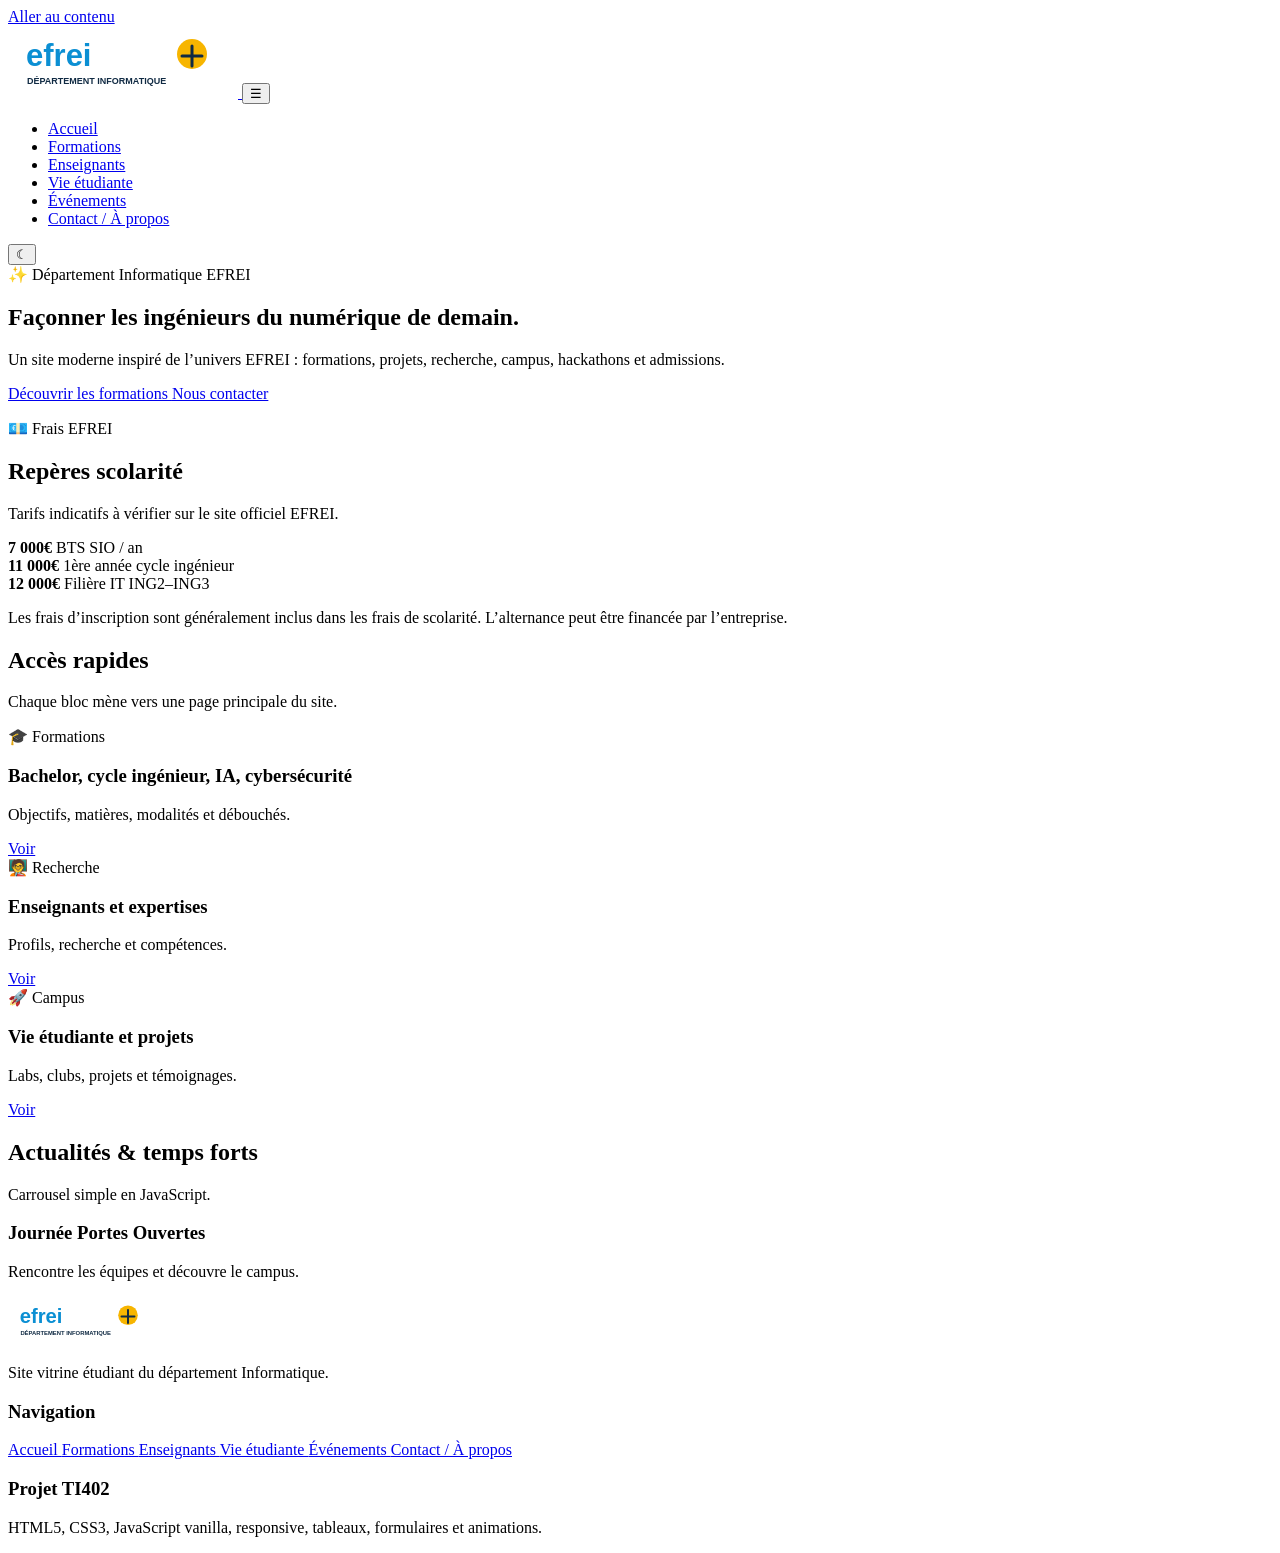
==== Html/index.html @ 4a58a8b4 "Envoi HTML et Assets uniquement" ====
<!DOCTYPE html>
<html lang="fr">
 <head>
  <meta charset="utf-8"/>
  <meta content="width=device-width, initial-scale=1.0" name="viewport"/>
  <title>
   Accueil - EFREI Informatique
  </title>
  <link href="../css/style.css" rel="stylesheet"/>
 </head>
 <body>
  <a class="skip-link" href="#contenu">
   Aller au contenu
  </a>
  <header class="site-header">
   <div class="container nav">
    <a class="brand" href="index.html">
     <img alt="Logo EFREI D&eacute;partement Informatique" src="../assets/site_efrei_ameliore/assets/img/logo-efrei.svg"/>
    </a>
    <button aria-controls="navLinks" aria-expanded="false" class="icon-btn menu-btn" id="menuBtn">
     ☰
    </button>
    <ul class="nav-links" id="navLinks">
     <li>
      <a class="active" href="index.html">
       Accueil
      </a>
     </li>
     <li>
      <a class="" href="formations.html">
       Formations
      </a>
     </li>
     <li>
      <a class="" href="enseignants.html">
       Enseignants
      </a>
     </li>
     <li>
      <a class="" href="vie-etudiante.html">
       Vie &eacute;tudiante
      </a>
     </li>
     <li>
      <a class="" href="evenements.html">
       &Eacute;v&eacute;nements
      </a>
     </li>
     <li>
      <a class="" href="contact.html">
       Contact / &Agrave; propos
      </a>
     </li>
    </ul>
    <button aria-label="Changer le th&egrave;me" class="icon-btn" id="themeBtn">
     ☾
    </button>
   </div>
  </header>
  <main id="contenu">
   <section class="hero">
    <div class="container hero-grid">
     <div>
      <span class="badge">
       ✨ D&eacute;partement Informatique EFREI
      </span>
      <h1>
       Fa&ccedil;onner les ing&eacute;nieurs du num&eacute;rique de demain.
      </h1>
      <p>
       Un site moderne inspir&eacute; de l&rsquo;univers EFREI : formations, projets, recherche, campus, hackathons et admissions.
      </p>
      <p>
       <a class="btn" href="formations.html">
        D&eacute;couvrir les formations
       </a>
       <a class="btn secondary" href="contact.html">
        Nous contacter
       </a>
      </p>
     </div>
     <div class="hero-card reveal price-card">
      <div class="price-head">
       <span class="badge">
        💶 Frais EFREI
       </span>
       <h2>
        Rep&egrave;res scolarit&eacute;
       </h2>
       <p>
        Tarifs indicatifs &agrave; v&eacute;rifier sur le site officiel EFREI.
       </p>
      </div>
      <div class="price-list">
       <div>
        <strong>
         7 000&euro;
        </strong>
        <span>
         BTS SIO / an
        </span>
       </div>
       <div>
        <strong>
         11 000&euro;
        </strong>
        <span>
         1&egrave;re ann&eacute;e cycle ing&eacute;nieur
        </span>
       </div>
       <div>
        <strong>
         12 000&euro;
        </strong>
        <span>
         Fili&egrave;re IT ING2&ndash;ING3
        </span>
       </div>
      </div>
      <p class="price-note">
       Les frais d&rsquo;inscription sont g&eacute;n&eacute;ralement inclus dans les frais de scolarit&eacute;. L&rsquo;alternance peut &ecirc;tre financ&eacute;e par l&rsquo;entreprise.
      </p>
     </div>
    </div>
   </section>
   <section>
    <div class="container">
     <h2 class="section-title">
      Acc&egrave;s rapides
     </h2>
     <p class="section-lead">
      Chaque bloc m&egrave;ne vers une page principale du site.
     </p>
     <div class="grid">
      <article class="card reveal">
       <span class="pill">
        🎓 Formations
       </span>
       <h3>
        Bachelor, cycle ing&eacute;nieur, IA, cybers&eacute;curit&eacute;
       </h3>
       <p>
        Objectifs, mati&egrave;res, modalit&eacute;s et d&eacute;bouch&eacute;s.
       </p>
       <a class="btn secondary" href="formations.html">
        Voir
       </a>
      </article>
      <article class="card reveal">
       <span class="pill">
        🧑&zwj;🏫 Recherche
       </span>
       <h3>
        Enseignants et expertises
       </h3>
       <p>
        Profils, recherche et comp&eacute;tences.
       </p>
       <a class="btn secondary" href="enseignants.html">
        Voir
       </a>
      </article>
      <article class="card reveal">
       <span class="pill">
        🚀 Campus
       </span>
       <h3>
        Vie &eacute;tudiante et projets
       </h3>
       <p>
        Labs, clubs, projets et t&eacute;moignages.
       </p>
       <a class="btn secondary" href="vie-etudiante.html">
        Voir
       </a>
      </article>
     </div>
    </div>
   </section>
   <section>
    <div class="container split">
     <div>
      <h2 class="section-title">
       Actualit&eacute;s &amp; temps forts
      </h2>
      <p class="section-lead">
       Carrousel simple en JavaScript.
      </p>
     </div>
     <div class="card reveal">
      <div class="slide">
       <h3>
        Journ&eacute;e Portes Ouvertes
       </h3>
       <p>
        Rencontre les &eacute;quipes et d&eacute;couvre le campus.
       </p>
      </div>
      <div class="slide" style="display:none">
       <h3>
        Atelier IA g&eacute;n&eacute;rative
       </h3>
       <p>
        Mini-conf&eacute;rence sur les usages de l&rsquo;IA.
       </p>
      </div>
      <div class="slide" style="display:none">
       <h3>
        Hackathon Cyber
       </h3>
       <p>
        48h pour cr&eacute;er une solution de s&eacute;curit&eacute; num&eacute;rique.
       </p>
      </div>
     </div>
    </div>
   </section>
  </main>
  <footer class="site-footer">
   <div class="container footer-grid">
    <div>
     <img alt="Logo EFREI" src="../assets/site_efrei_ameliore/assets/img/logo-efrei.svg" style="width:150px"/>
     <p>
      Site vitrine &eacute;tudiant du d&eacute;partement Informatique.
     </p>
    </div>
    <div>
     <h3>
      Navigation
     </h3>
     <a href="index.html">
      Accueil
     </a>
     <a href="formations.html">
      Formations
     </a>
     <a href="enseignants.html">
      Enseignants
     </a>
     <a href="vie-etudiante.html">
      Vie &eacute;tudiante
     </a>
     <a href="evenements.html">
      &Eacute;v&eacute;nements
     </a>
     <a href="contact.html">
      Contact / &Agrave; propos
     </a>
    </div>
    <div>
     <h3>
      Projet TI402
     </h3>
     <p>
      HTML5, CSS3, JavaScript vanilla, responsive, tableaux, formulaires et animations.
     </p>
    </div>
   </div>
  </footer>
  <script src="../js/main.js">
  </script>
 </body>
</html>
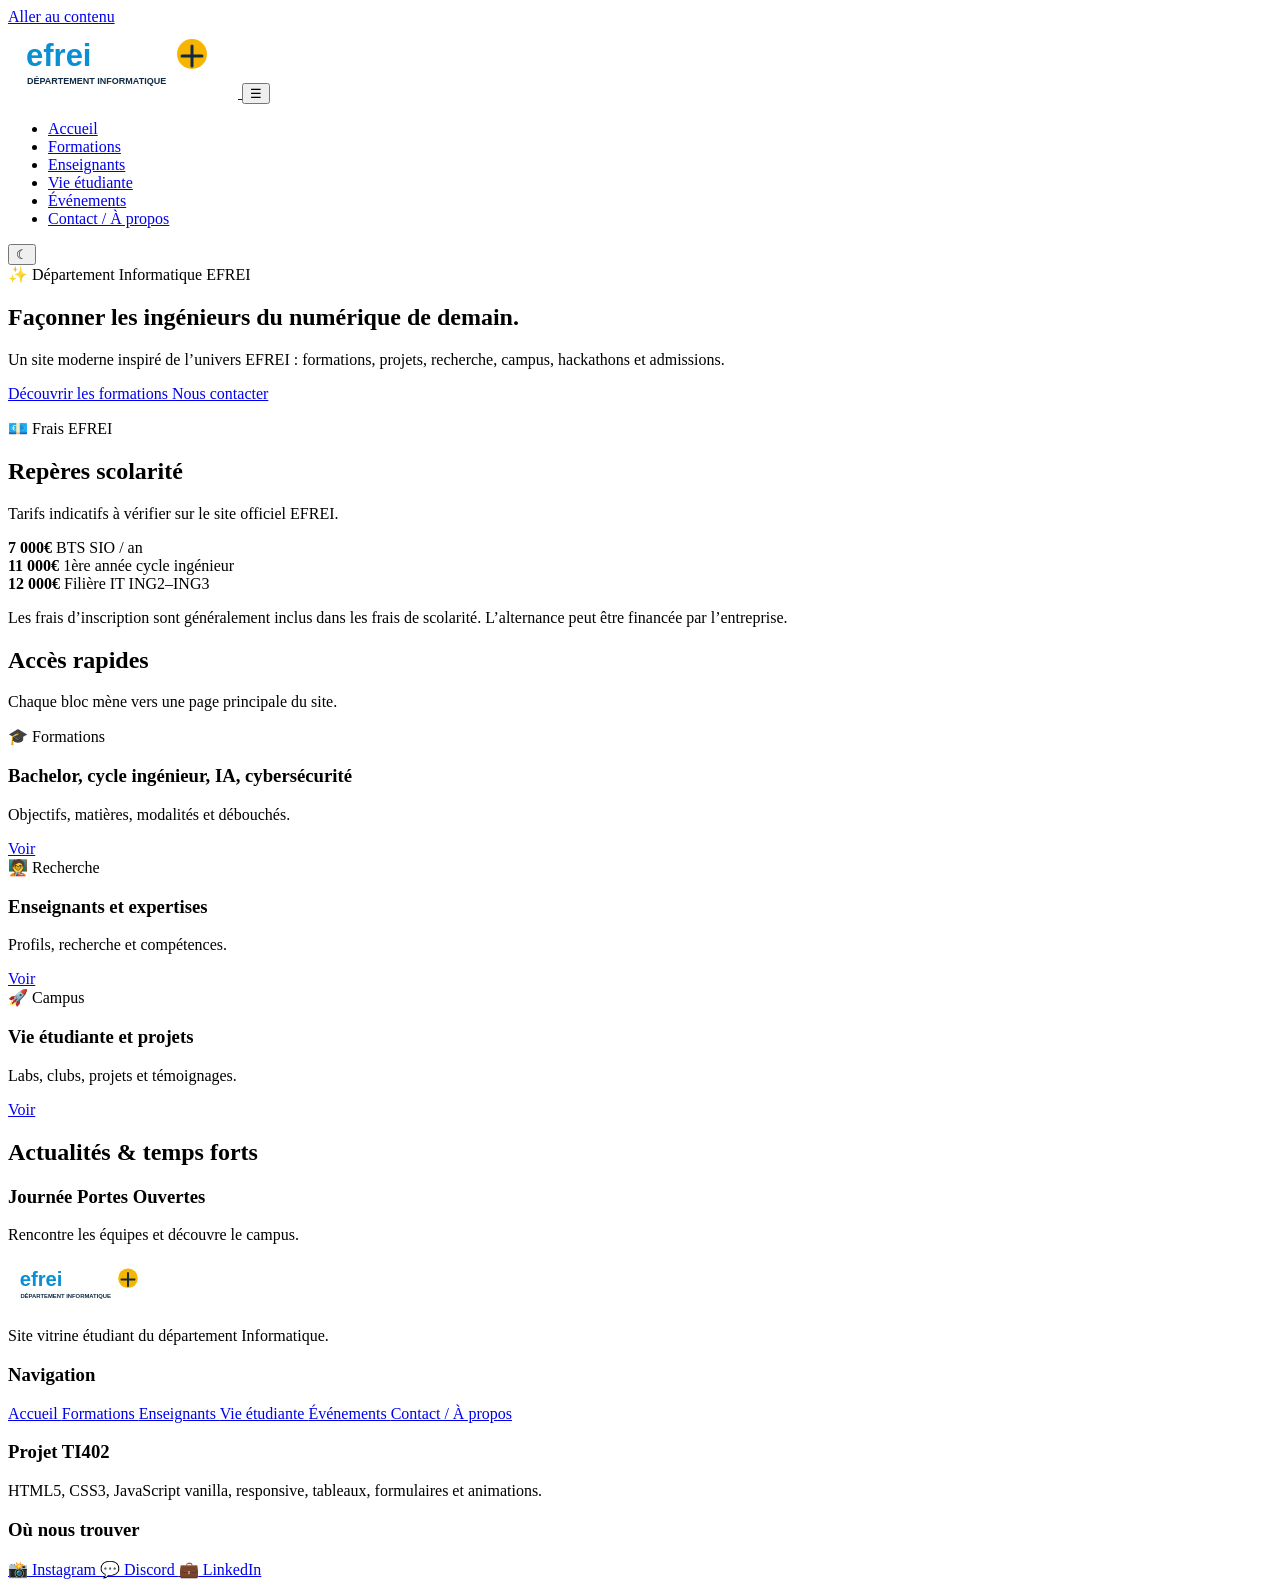
==== commit 27dc869a: "ajout des fichier index et vie étudiante" ====
--- a/Html/index.html
+++ b/Html/index.html
@@ -183,9 +183,6 @@
       <h2 class="section-title">
        Actualit&eacute;s &amp; temps forts
       </h2>
-      <p class="section-lead">
-       Carrousel simple en JavaScript.
-      </p>
      </div>
      <div class="card reveal">
       <div class="slide">
@@ -255,6 +252,22 @@
       HTML5, CSS3, JavaScript vanilla, responsive, tableaux, formulaires et animations.
      </p>
     </div>
+    <div>
+     <h3>
+      Où nous trouver
+     </h3>
+     <div class="social-links">
+      <a href="https://www.instagram.com/efrei_paris/" target="_blank" rel="noopener">
+       <span>📸</span> Instagram
+      </a>
+      <a href="https://discord.gg/92BqbX7Q" target="_blank" rel="noopener">
+       <span>💬</span> Discord
+      </a>
+      <a href="https://www.linkedin.com/school/efrei/?originalSubdomain=fr" target="_blank" rel="noopener">
+       <span>💼</span> LinkedIn
+      </a>
+     </div>
+    </div>
    </div>
   </footer>
   <script src="../js/main.js">
